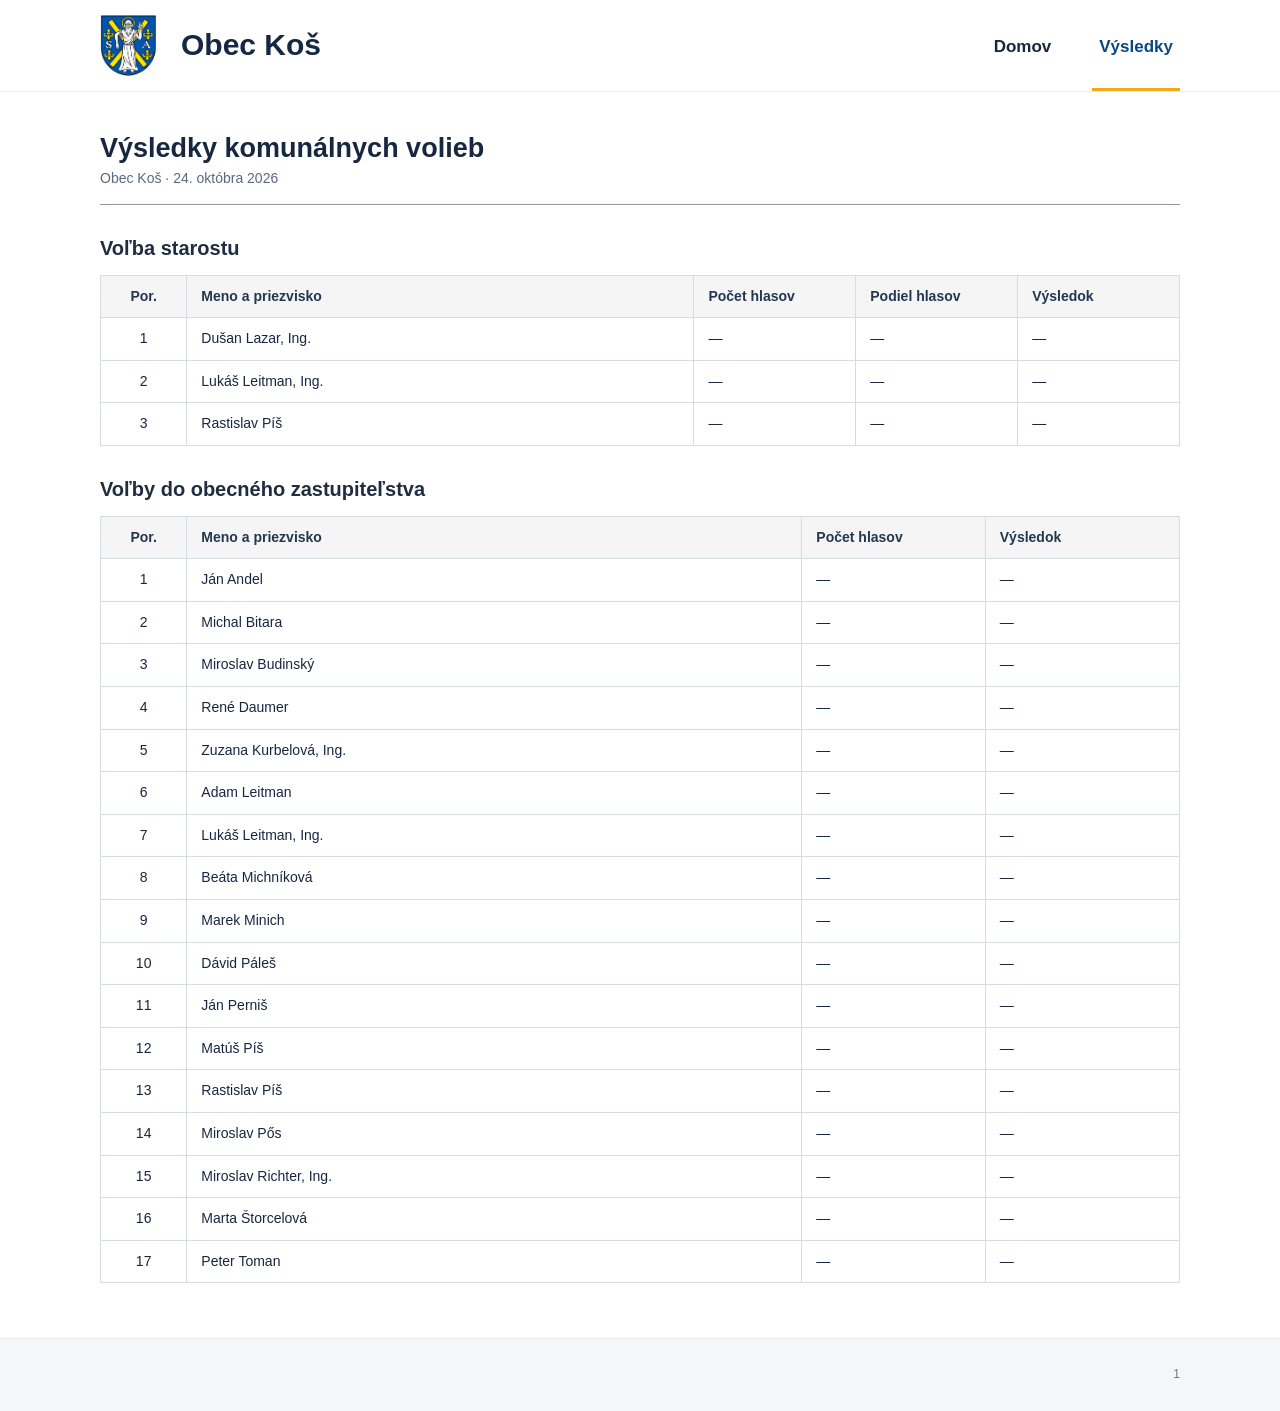
==== vysledky.html @ 9aac78eb "Initial commit" ====
<!doctype html>
<html lang="sk">
<head>
  <meta charset="utf-8">
  <meta name="viewport" content="width=device-width, initial-scale=1">
  <meta name="theme-color" content="#123b65">
  <meta name="description" content="Tabuľkový prehľad výsledkov komunálnych volieb v obci Koš.">
  <title>Výsledky volieb | Obec Koš</title>
  <link rel="icon" type="image/png" href="assets/favicon.png">
  <link rel="stylesheet" href="style.css">
  <script src="data.js" defer></script>
  <script src="script.js" defer></script>
</head>
<body data-page="results">
  <header class="site-header">
    <div class="container header-inner">
      <a class="brand" href="index.html" aria-label="Obec Koš – domov">
        <img class="crest" src="assets/erb-kos.png" alt="Erb obce Koš" width="64" height="62">
        <span>Obec Koš</span>
      </a>
      <button class="menu-button" id="menu-button" type="button" aria-label="Otvoriť navigáciu" aria-controls="navigation" aria-expanded="false">
        <svg aria-hidden="true" viewBox="0 0 24 24" width="23" height="23" fill="none" stroke="currentColor" stroke-width="2" stroke-linecap="round"><path d="M4 6h16M4 12h16M4 18h16"/></svg>
      </button>
      <nav class="navigation" id="navigation" aria-label="Hlavná navigácia">
        <a href="index.html">Domov</a>
        <a class="current" aria-current="page" href="vysledky.html">Výsledky</a>
      </nav>
    </div>
  </header>

  <main class="document container">
    <div class="document-top"><h1>Výsledky komunálnych volieb</h1><p>Obec Koš · 24. októbra 2026</p></div>
    <section class="document-section" aria-labelledby="mayor-heading">
      <h2 id="mayor-heading">Voľba starostu</h2>
      <div class="table-wrap">
        <table class="data-table plain-table">
          <thead><tr><th scope="col">Por.</th><th scope="col">Meno a priezvisko</th><th scope="col">Počet hlasov</th><th scope="col">Podiel hlasov</th><th scope="col">Výsledok</th></tr></thead>
          <tbody id="document-mayor"><tr><td colspan="5">Načítavam údaje…</td></tr></tbody>
        </table>
      </div>
    </section>
    <section class="document-section" aria-labelledby="council-heading">
      <h2 id="council-heading">Voľby do obecného zastupiteľstva</h2>
      <div class="table-wrap">
        <table class="data-table plain-table plain-council">
          <thead><tr><th scope="col">Por.</th><th scope="col">Meno a priezvisko</th><th scope="col">Počet hlasov</th><th scope="col">Výsledok</th></tr></thead>
          <tbody id="document-council"><tr><td colspan="4">Načítavam údaje…</td></tr></tbody>
        </table>
      </div>
    </section>
  </main>
  <footer class="site-footer"><div class="container footer-inner"><span id="view-counter" aria-label="Počet otvorení v tomto prehliadači"></span></div></footer>
</body>
</html>
---- style.css ----
:root {
  --ink: #172742;
  --navy: #123b65;
  --blue: #074783;
  --gold: #efac18;
  --muted: #5b6980;
  --line: #d4dce5;
  --paper: #fff;
}
* { box-sizing: border-box; }
html { -webkit-text-size-adjust: 100%; text-size-adjust: 100%; }
body { margin: 0; background: #fff; color: var(--ink); font: 16px/1.48 "Aptos", "Segoe UI", Tahoma, Arial, sans-serif; }
button, a { -webkit-tap-highlight-color: transparent; }
button { font: inherit; }
a { color: inherit; }
a:focus-visible, button:focus-visible { outline: 3px solid var(--gold); outline-offset: 3px; }
.container { width: min(calc(100% - 48px), 1080px); margin-inline: auto; }

.site-header { position: relative; z-index: 10; background: white; border-bottom: 1px solid #e8edf2; }
.header-inner { display: flex; align-items: center; justify-content: space-between; min-height: 91px; gap: 20px; }
.brand { display: inline-flex; align-items: center; gap: 19px; min-width: 0; color: #142744; font-size: 30px; font-weight: 700; text-decoration: none; white-space: nowrap; }
.crest { display: block; width: 62px; height: auto; aspect-ratio: 558 / 543; object-fit: contain; flex: none; }
.navigation { display: flex; align-items: stretch; align-self: stretch; gap: 34px; }
.navigation a { display: inline-flex; align-items: center; padding: 5px 7px 0; border-bottom: 3px solid transparent; font-size: 17px; font-weight: 600; text-decoration: none; }
.navigation a:hover { color: var(--blue); }
.navigation .current { border-bottom-color: var(--gold); color: var(--blue); }
.menu-button { display: none; }

.hero { background: linear-gradient(90deg, rgba(11,44,81,.94) 0%, rgba(11,50,91,.86) 29%, rgba(8,48,90,.38) 68%, rgba(8,48,90,.08) 100%), url('assets/obecny-urad.jpg') center 51% / cover no-repeat; }
.hero-inner { display: flex; flex-direction: column; align-items: flex-start; justify-content: center; min-height: 365px; padding-block: 38px; }
.hero h1 { max-width: 620px; margin: 0; font-size: clamp(33px, 3.6vw, 47px); line-height: 1.12; font-weight: 700; letter-spacing: -.6px; color: #fff; text-wrap: balance; }
.hero p { margin: 13px 0 25px; color: #fff; font-size: 19px; }
.download-button { display: inline-flex; align-items: center; justify-content: center; gap: 15px; min-height: 56px; cursor: pointer; font-family: inherit; padding: 11px 22px; color: white; text-decoration: none; font-size: 18px; font-weight: 600; background: #07447e; border: 1px solid #91b5dc; border-radius: 7px; box-shadow: 0 1px 4px rgba(3,23,54,.12); transition: background-color .15s ease, border-color .15s ease; }
.download-button svg { flex: none; }
.download-button:hover { background: #053767; border-color: #d6e6f4; }
.download-button:active { background: #022a50; }

.turnout-band { background: #f5f8fb; border-bottom: 1px solid #edf0f4; }
.turnout-inner { padding-block: 23px 25px; }
.heading { margin: 0 0 13px; padding-left: 15px; border-left: 4px solid var(--gold); color: #142a4c; font-size: 26px; line-height: 1.22; font-weight: 700; }
.turnout-inner .heading { margin-bottom: 7px; }
.turnout-value { display: flex; align-items: baseline; flex-wrap: wrap; gap: 8px 18px; padding-left: 19px; }
.turnout-value strong { font-size: 38px; line-height: 1.1; color: #0e4387; font-weight: 700; font-variant-numeric: tabular-nums; }
.turnout-value span { font-size: 16px; color: var(--muted); }

.sections { padding-block: 30px 55px; }
.election-section + .election-section { margin-top: 38px; }
.table-wrap { width: 100%; }
.data-table { width: 100%; border-collapse: collapse; table-layout: fixed; font-size: 15px; line-height: 1.4; }
.data-table th, .data-table td { padding: 11px 14px; border: 1px solid var(--line); text-align: left; vertical-align: middle; overflow-wrap: break-word; }
.data-table th { background: #f1f3f6; color: #243650; font-size: 14px; font-weight: 700; }
/* Poradie, meno, hlasy, (percentá pri starostovi), výsledok. */
.mayor-table th:nth-child(1) { width: 7%; }
.mayor-table th:nth-child(2) { width: 43%; }
.mayor-table th:nth-child(3) { width: 17%; }
.mayor-table th:nth-child(4) { width: 18%; }
.mayor-table th:nth-child(5) { width: 15%; }
.council-table th:nth-child(1) { width: 7%; }
.council-table th:nth-child(2) { width: 58%; }
.council-table th:nth-child(3) { width: 18%; }
.council-table th:nth-child(4) { width: 17%; }
.data-table td:first-child, .data-table th:first-child { text-align: center; font-variant-numeric: tabular-nums; }
.mayor-table td:nth-child(n+3), .mayor-table th:nth-child(n+3),
.council-table td:nth-child(n+3), .council-table th:nth-child(n+3) { text-align: center; }
.mayor-table td:nth-child(3), .mayor-table td:nth-child(4), .council-table td:nth-child(3) { font-variant-numeric: tabular-nums; }
.candidate { display: flex; align-items: center; gap: 13px; min-width: 0; }
.candidate-name { display: flex; flex-direction: column; align-items: flex-start; font-weight: 600; min-width: 0; }
.portrait { display: block; flex: none; width: 46px; height: 46px; border-radius: 50%; object-fit: cover; object-position: center 25%; }
.status-badge {
  display: inline-flex;
  justify-content: center;
  align-items: center;
  width: 106px;
  max-width: 100%;
  min-height: 30px;
  padding: 4px 10px;
  border-radius: 6px;
  font-size: 13px;
  font-weight: 600;
  line-height: 1.25;
  white-space: nowrap;
}
.status-elected { background: #e0f3e3; color: #236331; }
.status-not-elected { background: #edf1f6; color: #425775; }
.mobile-status { display: none; }
.more-button {
  display: flex;
  align-items: center;
  justify-content: center;
  gap: 11px;
  width: 216px;
  max-width: 100%;
  height: 48px;
  margin: 20px auto 0;
  padding: 0 18px;
  border: 1px solid #a5c4e7;
  border-radius: 7px;
  background: #f6f9fe;
  color: #10539a;
  font-size: 15px;
  font-weight: 600;
  line-height: 1;
  white-space: nowrap;
  cursor: pointer;
  box-shadow: 0 1px 2px rgba(20, 48, 81, .05);
  transition: background-color .15s ease, border-color .15s ease, box-shadow .15s ease;
}
.more-button svg { flex: none; width: 18px; height: 18px; transition: transform .15s ease; }
.more-button span { display: inline-block; min-width: 112px; text-align: center; }
.more-button:hover { background: #eaf3ff; border-color: #6c9ed4; box-shadow: 0 2px 6px rgba(20, 48, 81, .10); }
.more-button:active { background: #dfeeff; }
.more-button[aria-expanded="true"] svg { transform: rotate(180deg); }
[hidden] { display: none !important; }

.document { padding-top: 40px; padding-bottom: 55px; }
.document-top { padding-bottom: 15px; border-bottom: 1px solid #8d98a5; }
.document-top h1 { margin: 0 0 4px; font-size: 27px; font-weight: 700; line-height: 1.2; }
.document-top p { margin: 0; font-size: 14px; color: var(--muted); }
.document-section { margin-top: 29px; }
.document-section h2 { margin: 0 0 11px; color: #202d40; font-size: 20px; font-weight: 700; }
.plain-table { font-size: 14px; }
.plain-table th { background: #f5f5f5; }
.plain-table th:first-child { width: 8%; }
.plain-table th:nth-child(2) { width: 47%; }
.plain-table th:nth-child(3) { width: 15%; }
.plain-table th:nth-child(4) { width: 15%; }
.plain-table th:nth-child(5) { width: 15%; }
.plain-council th:first-child { width: 8%; }
.plain-council th:nth-child(2) { width: 57%; }
.plain-council th:nth-child(3) { width: 17%; }
.plain-council th:nth-child(4) { width: 18%; }
.plain-table td:nth-child(2) { font-weight: 500; }
.plain-table th:nth-child(2), .plain-table td:nth-child(2) { text-align: left; }

.site-footer { margin-top: auto; min-height: 72px; background: #f4f6f8; border-top: 1px solid #e5eaf0; }
.footer-inner { display: flex; align-items: center; justify-content: flex-end; min-height: 72px; }
#view-counter { font-size: 12px; color: #6c7787; font-variant-numeric: tabular-nums; }

@media (max-width: 760px) {
  .container { width: min(calc(100% - 36px), 1080px); }
  .header-inner { min-height: 76px; }
  .brand { gap: 10px; font-size: 25px; }
  .crest { width: 48px; }
  .menu-button { display: inline-flex; align-items: center; justify-content: center; width: 44px; height: 44px; flex: none; background: white; border: 1px solid #cdd8e3; border-radius: 5px; color: var(--ink); cursor: pointer; }
  .navigation { display: none; position: absolute; top: 100%; left: 0; right: 0; padding: 7px 18px 12px; border-top: 1px solid #edf0f3; border-bottom: 1px solid #cdd7e2; background: white; box-shadow: 0 7px 12px rgba(0,0,0,.07); }
  .navigation.open { display: flex; flex-direction: column; gap: 2px; }
  .navigation a { min-height: 46px; padding: 10px 14px; font-size: 16px; border-bottom: 0; border-left: 3px solid transparent; }
  .navigation .current { border-left-color: var(--gold); background: #f4f7fa; }
  .hero { background-position: 63% center; background-image: linear-gradient(90deg,rgba(8,41,79,.94),rgba(8,45,86,.77) 71%,rgba(8,45,86,.4)),url('assets/obecny-urad.jpg'); }
  .hero-inner { min-height: 328px; padding-block: 28px; }
  .hero h1 { max-width: 560px; font-size: clamp(29px,5.2vw,38px); line-height: 1.15; letter-spacing: -.25px; text-wrap: wrap; }
  .hero p { margin: 12px 0 22px; font-size: 16px; }
  .download-button { min-height: 50px; padding: 10px 15px; font-size: 16px; gap: 11px; }
  .download-button svg { width: 22px; height: 22px; }
  .heading { font-size: 23px; }
  .sections { padding-block: 26px 40px; }
  .election-section + .election-section { margin-top: 34px; }
  .data-table { font-size: 14px; }
  .data-table th, .data-table td { padding: 9px 10px; }
  .data-table th { font-size: 13px; }
  .portrait { width: 40px; height: 40px; }
  .candidate { gap: 9px; }
  .document { padding-block: 26px 44px; }
  .document-top h1 { font-size: 25px; }
}
@media (max-width: 550px) {
  .container { width: min(calc(100% - 28px), 1080px); }
  .header-inner { min-height: 70px; }
  .brand { font-size: clamp(21px,5.8vw,25px); }
  .crest { width: 43px; }
  .hero-inner { min-height: 305px; }
  .hero h1 { font-size: clamp(28px,7.2vw,36px); }
  .hero p { font-size: 15px; }
  .download-button { max-width: 100%; font-size: 15px; }
  .turnout-inner { padding-block: 19px 21px; }
  .turnout-inner .heading { font-size: 23px; }
  .turnout-value { padding-left: 14px; gap: 6px 12px; }
  .turnout-value strong { font-size: 31px; }
  .turnout-value span { font-size: 14px; }
  .heading { font-size: clamp(21px,5.8vw,25px); padding-left: 11px; }
  .data-table th, .data-table td { padding: 9px 7px; }
  .data-table th { font-size: 12px; line-height: 1.25; }
  .mayor-table th:nth-child(1) { width: 8%; }
  .mayor-table th:nth-child(2) { width: 49%; }
  .mayor-table th:nth-child(3) { width: 20%; }
  .mayor-table th:nth-child(4) { width: 23%; }
  .mayor-table th:nth-child(5), .mayor-table td:nth-child(5) { display: none; }
  .council-table th:nth-child(1) { width: 10%; }
  .council-table th:nth-child(2) { width: 65%; }
  .council-table th:nth-child(3) { width: 25%; }
  .council-table th:nth-child(4), .council-table td:nth-child(4) { display: none; }
  .candidate { align-items: center; gap: 7px; }
  .portrait { width: 37px; height: 37px; }
  .candidate-name { font-size: 13px; line-height: 1.3; }
  .data-table td { font-size: 13px; }
  .mobile-status { display: block; margin-top: 4px; font-size: 11px; color: #49617a; font-weight: 500; }
  .status-badge.mobile-status { display: inline-flex; width: auto; min-width: 83px; min-height: 23px; margin-top: 5px; padding: 3px 8px; font-size: 11px; }
  .status-elected.mobile-status { color: #236331; }
  .status-not-elected.mobile-status { color: #425775; }
  .document-top h1 { font-size: 23px; }
  .document-section h2 { font-size: 18px; }
  .plain-table th:nth-child(1) { width: 10%; }
  .plain-table th:nth-child(2) { width: 46%; }
  .plain-table th:nth-child(3) { width: 21%; }
  .plain-table th:nth-child(4) { width: 23%; }
  .plain-table th:nth-child(5), .plain-table td:nth-child(5) { display: none; }
  .plain-council th:nth-child(1) { width: 10%; }
  .plain-council th:nth-child(2) { width: 63%; }
  .plain-council th:nth-child(3) { width: 27%; }
  .plain-council th:nth-child(4), .plain-council td:nth-child(4) { display: none; }
  .plain-table td:nth-child(2) { font-size: 13px; overflow-wrap: normal; }
  .footer-inner { min-height: 56px; }
  .site-footer { min-height: 56px; }
}
@media (max-width: 350px) {
  .container { width: calc(100% - 22px); }
  .hero h1 { font-size: 27px; }
  .download-button { gap: 8px; padding-inline: 10px; font-size: 14px; }
  .data-table th, .data-table td { padding-inline: 5px; }
  .portrait { width: 33px; height: 33px; }
  .candidate { gap: 5px; }
  .candidate-name { font-size: 12.5px; }
  .plain-table td:nth-child(2) { font-size: 12.5px; }
}
@media (prefers-reduced-motion: reduce) { *, *::before, *::after { scroll-behavior: auto !important; transition: none !important; } }
@media print {
  @page { size: A4 portrait; margin: 13mm; }
  body { color: black; font-family: Arial, sans-serif; font-size: 11px; }
  .site-header, .site-footer, .hero, .turnout-band, .more-button { display: none !important; }
  .container { width: 100%; max-width: none; }
  .document { padding: 0; }
  .document-top h1 { color: black; font-size: 19px; }
  .document-section { margin-top: 16px; break-inside: avoid; }
  .document-section h2 { font-size: 14px; }
  .data-table th, .data-table td { border: 1px solid #555; padding: 5px 6px; font-size: 10px; }
  .plain-table th:nth-child(5), .plain-table td:nth-child(5),
  .plain-council th:nth-child(4), .plain-council td:nth-child(4) { display: table-cell; }
  .plain-table th:nth-child(1) { width: 8%; }
  .plain-table th:nth-child(2) { width: 47%; }
  .plain-table th:nth-child(3), .plain-table th:nth-child(4), .plain-table th:nth-child(5) { width: 15%; }
  .plain-council th:nth-child(1) { width: 8%; }
  .plain-council th:nth-child(2) { width: 57%; }
  .plain-council th:nth-child(3) { width: 17%; }
  .plain-council th:nth-child(4) { width: 18%; }
  .mobile-status { display: none !important; }
  .data-table tr { break-inside: avoid; }
}
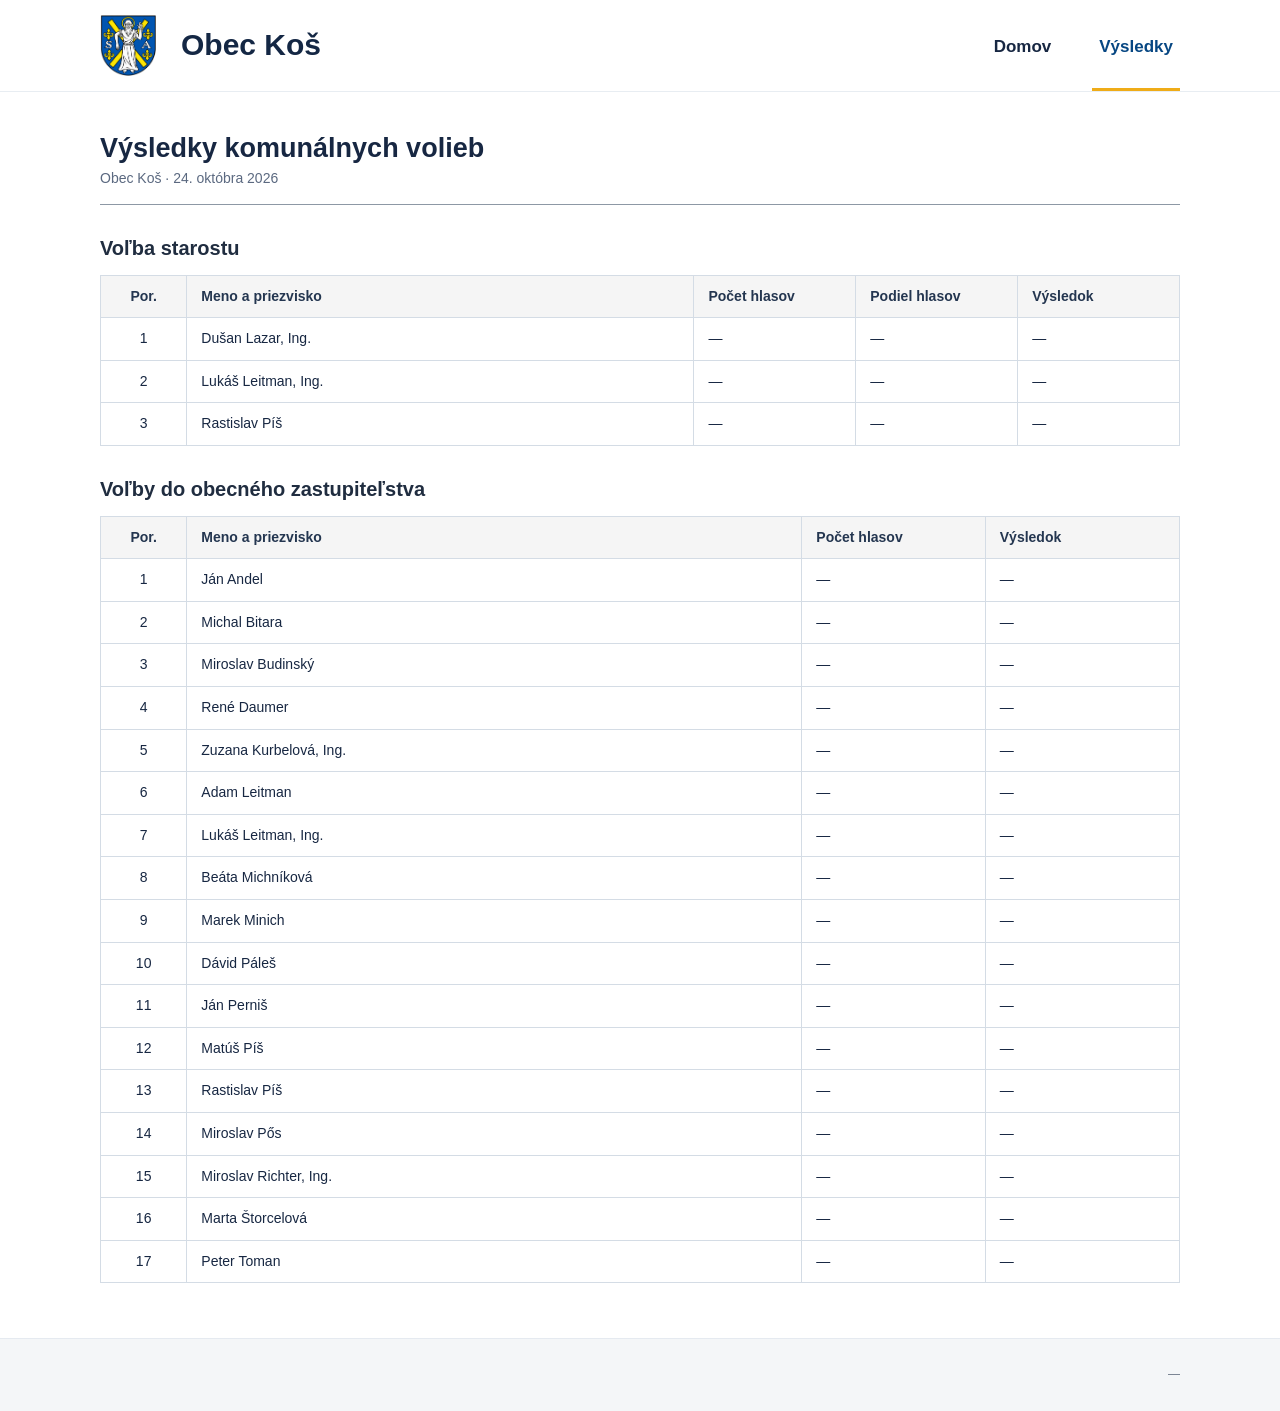
==== commit 47b7302f: "Minor changes" ====
--- a/vysledky.html
+++ b/vysledky.html
@@ -6,7 +6,7 @@
   <meta name="theme-color" content="#123b65">
   <meta name="description" content="Tabuľkový prehľad výsledkov komunálnych volieb v obci Koš.">
   <title>Výsledky volieb | Obec Koš</title>
-  <link rel="icon" type="image/png" href="assets/favicon.png">
+  <link rel="icon" type="image/png" href="assets/favicon.png?v=2">
   <link rel="stylesheet" href="style.css">
   <script src="data.js" defer></script>
   <script src="script.js" defer></script>
@@ -49,6 +49,6 @@
       </div>
     </section>
   </main>
-  <footer class="site-footer"><div class="container footer-inner"><span id="view-counter" aria-label="Počet otvorení v tomto prehliadači"></span></div></footer>
+  <footer class="site-footer"><div class="container footer-inner"><span id="view-counter" aria-label="Počet otvorení webovej stránky"></span></div></footer>
 </body>
 </html>
